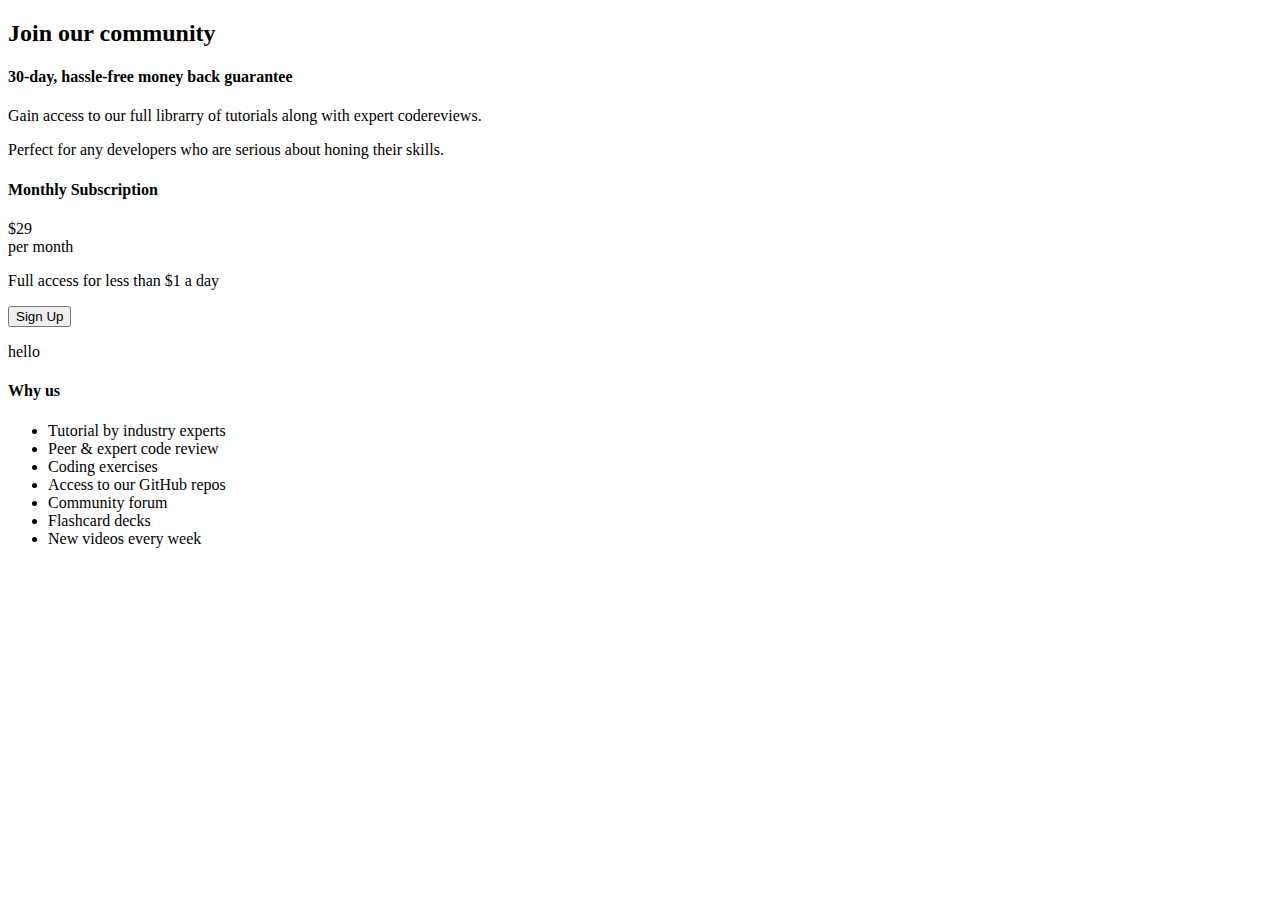
==== index.html @ 6f54eb56 "added main files" ====
<!DOCTYPE html>
<html lang="en">
  <head>
    <meta charset="UTF-8" />
    <meta name="viewport" content="width=device-width, initial-scale=1.0" />
    <link rel="stylesheet" href="/pricing-card-frontend-mentor-challange/Single-price-grid-component/project/style.css"/>
    <link rel="preconnect" href="https://fonts.googleapis.com">
    <link rel="preconnect" href="https://fonts.gstatic.com" crossorigin>
    <link href="https://fonts.googleapis.com/css2?family=Karla:wght@400;700&family=Montserrat+Alternates&display=swap" rel="stylesheet">
    <link rel="icon" href="/pricing-card-frontend-mentor-challange/Single-price-grid-component/images/favicon-32x32.png" type="image/x-icon">
    <title>Pricing Card</title>
  </head>
  <body>
    <div id="card">
      <div id="top-section">
        <h2>Join our community</h2>
        <h4 class="guarantee-desc">30-day, hassle-free money back guarantee</h4>
        <p class="description-top-section">
          Gain access to our full librarry of tutorials along with expert
          codereviews.
        </p>
        <p class="description-top-section">
          Perfect for any developers who are serious about honing their skills.
        </p>
      </div>
      <div class="bottom-section">
        <div id="bottom-left-section">
          <h4>Monthly Subscription</h4>
          <div id="price-container">
            <div id="price">$29</div>
            <div id="price-frequency">per month</div>
          </div>
          <p>Full access for less than $1 a day</p>
          <button onclick="alertUser()">Sign Up</button>
        </div><div id="bottom-right-section">
          <p>hello</p>
          <h4>Why us</h4>
          <ul>
            <li>Tutorial by industry experts</li>
            <li>Peer & expert code review</li>
            <li>Coding exercises</li>
            <li>Access to our GitHub repos</li>
            <li>Community forum</li>
            <li>Flashcard decks</li>
            <li>New videos every week</li>
          </ul>
        </div>
      </div>
    </div>
    <script src="/pricing-card-frontend-mentor-challange/Single-price-grid-component/project/main.js"></script>
  </body>
</html>
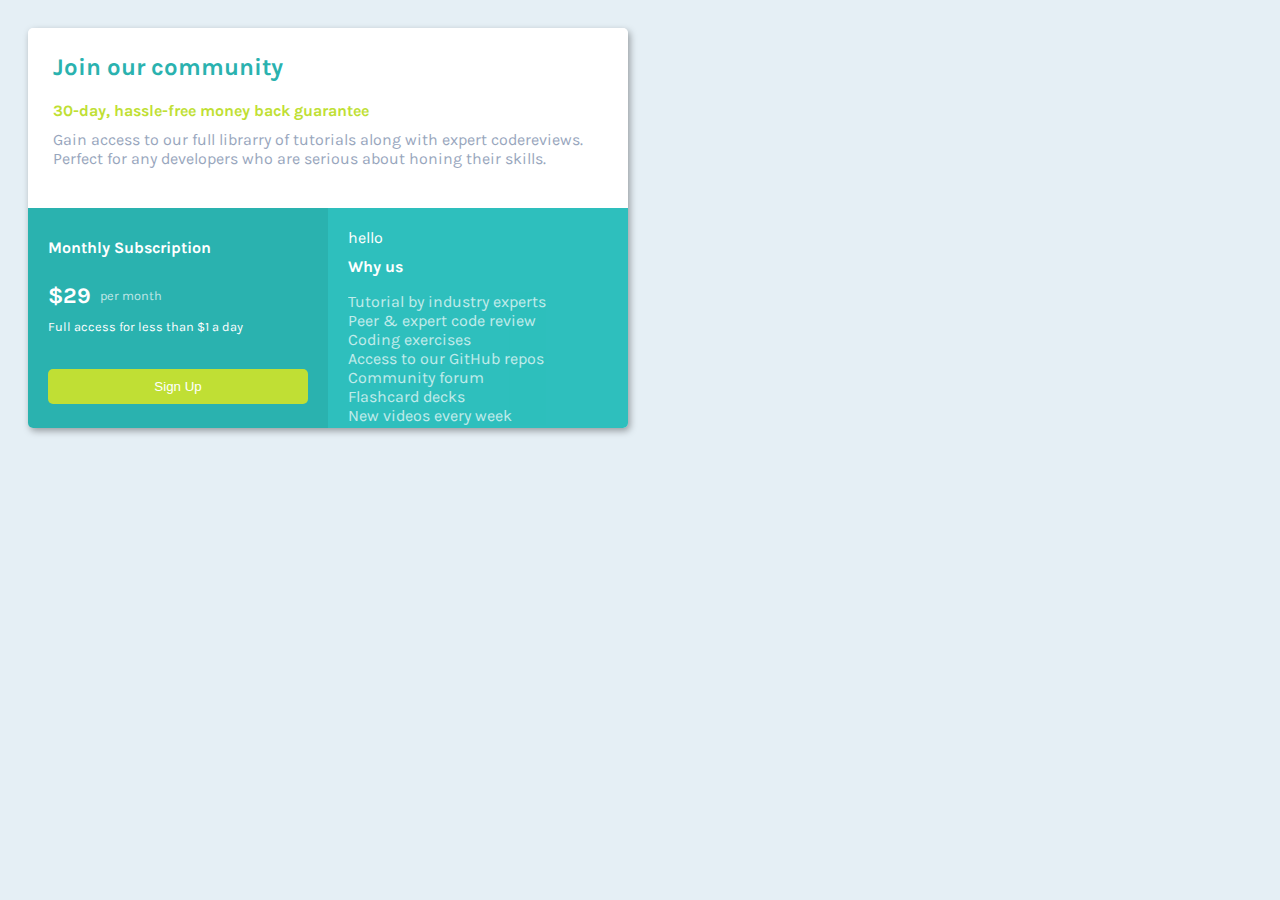
==== commit 4398913a: "updated html file" ====
--- a/index.html
+++ b/index.html
@@ -3,11 +3,11 @@
   <head>
     <meta charset="UTF-8" />
     <meta name="viewport" content="width=device-width, initial-scale=1.0" />
-    <link rel="stylesheet" href="/pricing-card-frontend-mentor-challange/Single-price-grid-component/project/style.css"/>
+    <link rel="stylesheet" href="./style.css"/>
     <link rel="preconnect" href="https://fonts.googleapis.com">
     <link rel="preconnect" href="https://fonts.gstatic.com" crossorigin>
     <link href="https://fonts.googleapis.com/css2?family=Karla:wght@400;700&family=Montserrat+Alternates&display=swap" rel="stylesheet">
-    <link rel="icon" href="/pricing-card-frontend-mentor-challange/Single-price-grid-component/images/favicon-32x32.png" type="image/x-icon">
+    <link rel="icon" href="./images/favicon-32x32.png" type="image/x-icon">
     <title>Pricing Card</title>
   </head>
   <body>
@@ -47,6 +47,6 @@
         </div>
       </div>
     </div>
-    <script src="/pricing-card-frontend-mentor-challange/Single-price-grid-component/project/main.js"></script>
+    <script src="./main.js"></script>
   </body>
 </html>
--- a/style.css
+++ b/style.css
@@ -0,0 +1,128 @@
+body {
+  background-color: hsl(204, 43%, 93%);
+  padding: 20px;
+}
+
+h2, h4, p {
+  margin: 0;
+}
+
+html {
+  font-size: 16px;
+  font-family: 'Karla', sans-serif;
+  box-sizing: border-box;
+  font-size: 400;
+}
+*, *:before, *:after {
+  box-sizing: inherit;
+}
+
+#card {
+  width:  600px;
+  height: 400px;
+  box-shadow: 2px 3px 7px 0px rgba(0,0,0,0.35);
+  border-radius: 5px;
+  overflow: hidden;
+}
+
+#top-section {
+  width: 100%;
+  height: 45%;
+  padding: 25px;
+  background-color: white;
+}
+
+#top-section h2 {
+  color: hsl(179, 62%, 43%);
+  margin-bottom: 20px;
+}
+
+#top-section h4 {
+  color: hsl(71, 73%, 54%);
+  margin-bottom: 10px;
+}
+
+#top-section p {
+  color: hsl(218, 22%, 67%);
+}
+
+.bottom-section {
+  width: 100%;
+  height: 55%;
+  color: white;
+}
+
+button {
+  border: none;
+  width: 100%;
+  padding: 10px;
+  background-color: hsl(71, 73%, 54%);
+  color: white;
+  border-radius: 5px;
+}
+
+button:hover {
+  cursor: pointer;
+  background-color: #A9C42D;
+  transform: scale(1.02);
+}
+
+#bottom-left-section {
+  vertical-align: top;
+  display: inline-block;
+  width: 50%;
+  height: 100%;
+  background-color: #2ab2af;
+  padding: 20px;
+}
+
+#bottom-right-section {
+  padding: 20px;
+  vertical-align: top;
+  display: inline-block;
+  width: 50%;
+  height: 100%;
+  background-color: #2EBFBD;
+}
+
+#price {
+  font-weight: 700;
+  font-size: 1.4rem;
+}
+
+#bottom-left-section h4 {
+  margin-top: 10px;
+  margin-bottom: 25px;
+}
+
+#price-frequency, #price {
+  display: inline-block;
+}
+
+#price-container {
+  margin-bottom: 10px;
+}
+
+#price-frequency {
+  position: relative;
+  top: -3px;
+  font-size: 0.8rem;
+  opacity: 0.7;
+  margin-left: 5px;
+}
+
+#bottom-left-section p {
+  font-size: 0.8rem;
+  margin-bottom: 35px;
+}
+
+#bottom-right-section h4 {
+  margin-top: 10px;
+}
+
+ul {
+  padding: 0;
+  list-style: none;
+  font: 0.8rem;
+  opacity: 0.7;
+}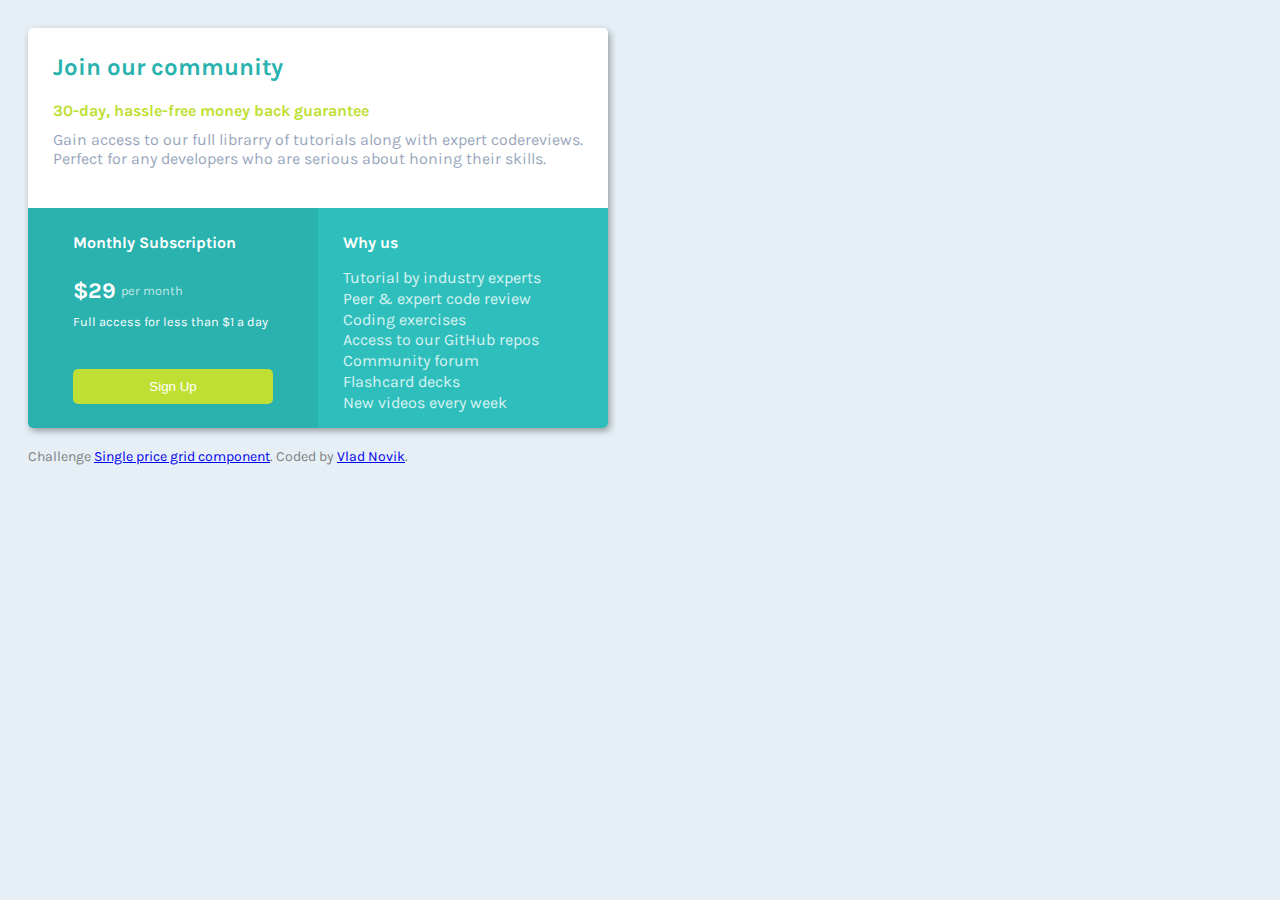
==== commit 9111549d: "added updated project" ====
--- a/index.html
+++ b/index.html
@@ -2,13 +2,17 @@
 <html lang="en">
   <head>
     <meta charset="UTF-8" />
+    
     <meta name="viewport" content="width=device-width, initial-scale=1.0" />
     <link rel="stylesheet" href="./style.css"/>
+
     <link rel="preconnect" href="https://fonts.googleapis.com">
     <link rel="preconnect" href="https://fonts.gstatic.com" crossorigin>
     <link href="https://fonts.googleapis.com/css2?family=Karla:wght@400;700&family=Montserrat+Alternates&display=swap" rel="stylesheet">
-    <link rel="icon" href="./images/favicon-32x32.png" type="image/x-icon">
-    <title>Pricing Card</title>
+
+    <link rel="icon" href="./images/favicon.png" type="image/x-icon">
+    <title>Single price grid component</title>
+
   </head>
   <body>
     <div id="card">
@@ -23,21 +27,21 @@
           Perfect for any developers who are serious about honing their skills.
         </p>
       </div>
-      <div class="bottom-section">
+      <div id="bottom-section">
         <div id="bottom-left-section">
           <h4>Monthly Subscription</h4>
           <div id="price-container">
-            <div id="price">$29</div>
+            <div id="price">&dollar;29</div>
             <div id="price-frequency">per month</div>
           </div>
-          <p>Full access for less than $1 a day</p>
+          <p>Full access for less than &dollar;1 a day</p>
           <button onclick="alertUser()">Sign Up</button>
-        </div><div id="bottom-right-section">
-          <p>hello</p>
+        </div>
+        <div id="bottom-right-section">
           <h4>Why us</h4>
           <ul>
             <li>Tutorial by industry experts</li>
-            <li>Peer & expert code review</li>
+            <li>Peer &amp; expert code review</li>
             <li>Coding exercises</li>
             <li>Access to our GitHub repos</li>
             <li>Community forum</li>
@@ -47,6 +51,13 @@
         </div>
       </div>
     </div>
-    <script src="./main.js"></script>
+    <script src="./index.js"></script>
+    <footer>
+      <p class="attribution">
+        Challenge <a href="https://www.frontendmentor.io/challenges/single-price-grid-component-5ce41129d0ff452fec5abbbc/hub"
+         target="_blank">Single price grid component</a>. 
+        Coded by <a href="https://www.frontendmentor.io/profile/N-Uladzislau">Vlad Novik</a>.
+      </p>
+    </footer>
   </body>
 </html>
--- a/style.css
+++ b/style.css
@@ -18,8 +18,6 @@
 }
 
 #card {
-  width:  600px;
-  height: 400px;
   box-shadow: 2px 3px 7px 0px rgba(0,0,0,0.35);
   border-radius: 5px;
   overflow: hidden;
@@ -46,7 +44,10 @@
   color: hsl(218, 22%, 67%);
 }
 
-.bottom-section {
+#bottom-section {
+  display: flex;
+  flex-direction: column;
+  
   width: 100%;
   height: 55%;
   color: white;
@@ -54,7 +55,7 @@
 
 button {
   border: none;
-  width: 100%;
+  width: 50%;
   padding: 10px;
   background-color: hsl(71, 73%, 54%);
   color: white;
@@ -68,21 +69,19 @@
 }
 
 #bottom-left-section {
-  vertical-align: top;
-  display: inline-block;
-  width: 50%;
   height: 100%;
   background-color: #2ab2af;
-  padding: 20px;
+  padding: 25px 45px;
+  flex-basis: 50%;
+  
 }
 
 #bottom-right-section {
-  padding: 20px;
-  vertical-align: top;
-  display: inline-block;
-  width: 50%;
+  padding: 25px;
   height: 100%;
+  flex-basis: 50%;
   background-color: #2EBFBD;
+
 }
 
 #price {
@@ -91,21 +90,16 @@
 }
 
 #bottom-left-section h4 {
-  margin-top: 10px;
   margin-bottom: 25px;
 }
 
-#price-frequency, #price {
-  display: inline-block;
-}
-
 #price-container {
+  align-items: center;
+  display: flex;
   margin-bottom: 10px;
 }
 
 #price-frequency {
-  position: relative;
-  top: -3px;
   font-size: 0.8rem;
   opacity: 0.7;
   margin-left: 5px;
@@ -113,16 +107,37 @@
 
 #bottom-left-section p {
   font-size: 0.8rem;
-  margin-bottom: 35px;
-}
-
-#bottom-right-section h4 {
-  margin-top: 10px;
+  margin-bottom: 40px;
 }
 
 ul {
   padding: 0;
   list-style: none;
   font: 0.8rem;
-  opacity: 0.7;
+  opacity: 0.8;
+}
+
+ul li {
+  line-height: 130%;
+}
+
+@media (min-width: 576px) { 
+
+  #card {
+    width: 580px;
+    height: 400px;
+  }
+
+  #bottom-section {
+    flex-direction: row;
+  }
+  button {
+    width: 100%;
+  }
+}
+
+.attribution {
+  font-size: 14px;
+  color: gray;
+  margin-top: 20px;
 }